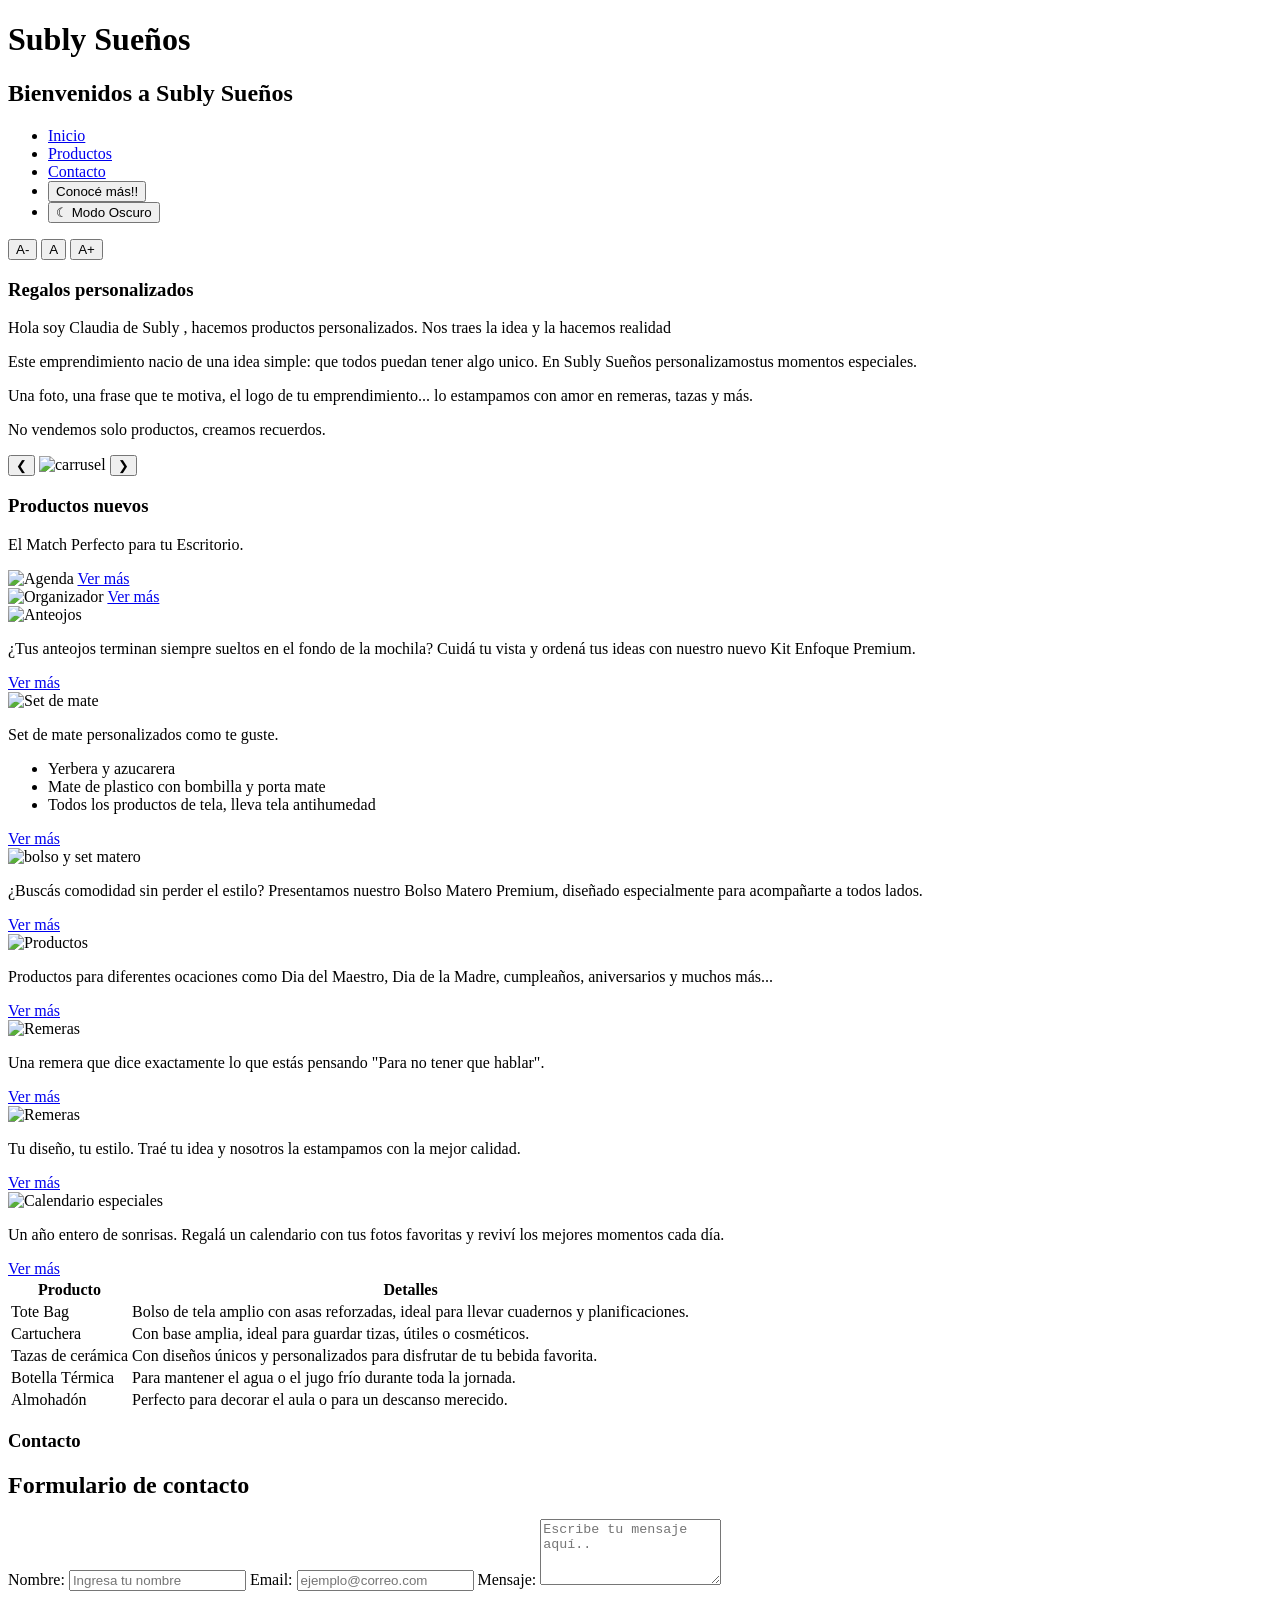
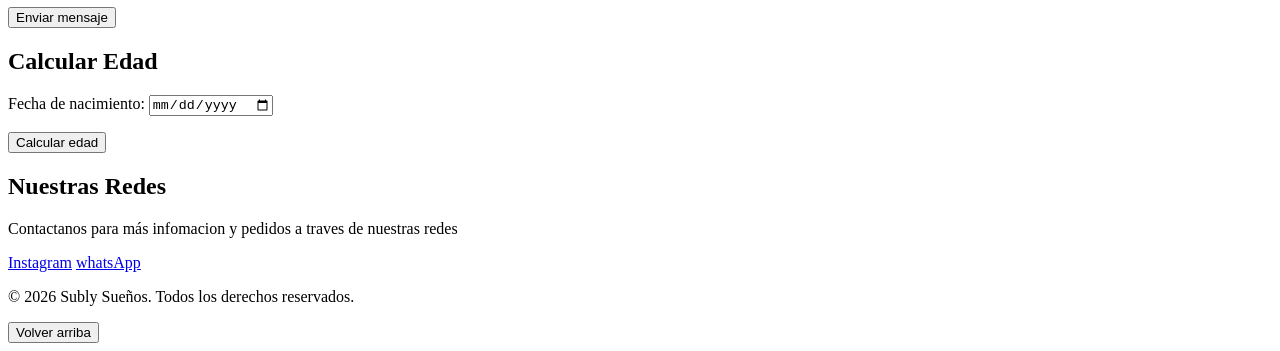
==== Index.html @ 55171f60 "Refactor HTML structure and improve accessibility" ====
<!DOCTYPE html>
 <html lang="es">
    <head>
        <meta charset="UTF-8">
        <meta name="viewport"content="width=device-width, initial-scale=1.0">
        <title> Subly Sueños</title>
        <link rel="stylesheet" href="style.css">
</head>
<body>
<header>
    <h1 id="titulo">Subly Sueños</h1>
    <h2><strong> Bienvenidos a Subly Sueños </strong></h2>
    <nav>
        <ul>
            <li><a href="#regalos">Inicio</a></li>
            <li><a href="#nuevos">Productos</a></li>
            <li><a href="#contacto">Contacto</a></li>
            <li><button type="button" id="btnConoce" class="btn-conoce-mas">Conocé más!!</button></li>
            <li><button type="button" id="botoncambiar" class="btn-oscuro">&#9790; Modo Oscuro</button></li>
        </ul>
        </nav>
        <div class="controles-fuente">
        <button id="disminuir">A-</button>
        <button id="normal">A</button>
        <button id="aumentar">A+</button>
    </div>
     <section id="regalos">
<h3> Regalos personalizados </h3> 
    <p> Hola soy Claudia de Subly , hacemos productos personalizados. Nos traes la idea y la hacemos realidad </p>
    <p> Este emprendimiento nacio de una idea simple: que todos puedan tener algo unico. En Subly Sueños personalizamostus momentos especiales.</p>
    <p> Una foto, una frase que te motiva, el logo de tu emprendimiento... lo estampamos con amor en remeras, tazas y más.</p>
    <p> No vendemos solo productos, creamos recuerdos. </p>
</section> 
</header>

<main> 
    <div class="carrousel-container">
        <button id="boton-anterior">&#10094;</button>
        <img id="imagen-carrusel" src="fotos/agenda.jpeg"alt="carrusel" width="400" height="300">
        <button id="boton-siguiente">&#10095;</button>
    </div>
<section id="nuevos">
    <h3><strong>Productos nuevos</strong></h3>
    <p class="subtitulos-seleccion">El Match Perfecto para tu Escritorio.</p> 
<article class="card">
<img src="fotos/agenda.jpeg" alt="Agenda">
<p class="info-adicional" style="display:none";>Agenda tamaño A5,ideal para regalar, para tu emprendimiento,para organizar papeles importantes y no olvidarte nada, todo con un diseño único.</p>
  <a href="#" class="btn-toggle">Ver más</a>
</article>
<article class="card">
<img src="fotos/organizador tipo cartuchera.jpeg" alt="Organizador">
 <p class="info-adicional" style= "display:none";>Organizádor tipo cartuchera para lapiceras, resaltadores y mas. Todo a juego, con el diseño q vos elijas.</p>
    <a href="#" class="btn-toggle">Ver más</a>
    </article>
<article class="card">
  <img src= "fotos/estuche para anteojos.jpeg" alt="Anteojos">
 <p>¿Tus anteojos terminan siempre sueltos en el fondo de la mochila? Cuidá tu vista y ordená tus ideas con nuestro nuevo Kit Enfoque Premium.</p>
 <a href="#" class="btn-toggle">Ver más</a>
</article>
 <article class="card">
<img src= "fotos/set de mate.jpeg" alt="Set de mate"> 
 <p>Set de mate personalizados como te guste.</p>
 <ul>
    <li> Yerbera y azucarera</li>
    <li>Mate de plastico con bombilla y porta mate </li>
    <li>Todos los productos de tela, lleva tela antihumedad </li>
</ul>
  <a href="#"class="btn-toggle" >Ver más</a>     
</article>
<article class="card">
<img src= "fotos/morral porta termo con yerbero y azucarero.jpg" alt="bolso y set matero">
<p>¿Buscás comodidad sin perder el estilo? Presentamos nuestro Bolso Matero Premium, diseñado especialmente para acompañarte a todos lados. </p>
<a href="#" class="btn-toggle"> Ver más</a>
</article>
<article class="card">
<img src= "fotos/Set dia especial.png" alt="Productos">
  <p> Productos para diferentes ocaciones como Dia del Maestro, Dia de la Madre, cumpleaños, aniversarios y muchos más... </p> 
<a href="#"class="btn-toggle" >Ver más</a> 
</article>
<article class="card">
    <img src="fotos/Remera.jpg" alt="Remeras">
<p>Una remera que dice exactamente lo que estás pensando "Para no tener que hablar".</p>
<a href="#"class="btn-toggle" >Ver más</a> 
</article>
<article class="card">
<img src="fotos/Remera 2.jpg" alt="Remeras">
<p> Tu diseño, tu estilo. Traé tu idea y nosotros la estampamos con la mejor calidad.</p>
<a href="#"class="btn-toggle" >Ver más</a> 
</article>
<article class="card">
<img src= "fotos/Caja con foto calendario.jpeg" alt="Calendario especiales">
<p>Un año entero de sonrisas. Regalá un calendario con tus fotos favoritas y reviví los mejores momentos cada día.</p>
<a href="#"class="btn-toggle" >Ver más</a>
</article>
<table class="tabla-catalogo">
    <tr>
        <th>Producto</th>
        <th>Detalles</th>
    </tr>
    <tr>
        <td>Tote Bag</td>
        <td>Bolso de tela amplio con asas reforzadas, ideal para llevar cuadernos y planificaciones.</td>
    </tr>
    <tr>
        <td>Cartuchera</td>
        <td>Con base amplia, ideal para guardar tizas, útiles o cosméticos.</td>
    </tr>
    <tr>
        <td>Tazas de cerámica</td>
        <td>Con diseños únicos y personalizados para disfrutar de tu bebida favorita.</td>
    </tr>
    <tr>
        <td>Botella Térmica</td>
        <td>Para mantener el agua o el jugo frío durante toda la jornada.</td>
    </tr>
    <tr>
        <td>Almohadón</td>
        <td>Perfecto para decorar el aula o para un descanso merecido.</td>
    </tr>
</table>

   </section>  
<section id="contacto">
   <h3>Contacto</h3>
   <div class="seccion-formularios">
 <div class="contenedor-formulario">
    <h2>Formulario de contacto</h2>
    <form action="#" method="post" class="formulario-contacto">
        <label for="nombre">Nombre:</label>
        <input type="text" id="nombre" name="nombre" placeholder="Ingresa tu nombre" required>
        <label for="email">Email:</label>
        <input type="email" id="email" name="email" placeholder="ejemplo@correo.com" required>
        <label for="mensaje">Mensaje:</label>
        <textarea id="mensaje" name="mensaje" rows="4" placeholder="Escribe tu mensaje aquí.." required></textarea>
        <p id="resultado"></p>
        <button type="submit" id="btn-enviar">Enviar mensaje</button>
    </form>
 </div>
    <div class="contenedor-edad">
        <h2>Calcular Edad</h2>
        <form id="formulario-edad">
            <label for="fechaNacimiento">Fecha de nacimiento:</label>
            <input type="date" id="fechaNacimiento" required>
            <p id="resultado-edad"></p>
            <button type="submit">Calcular edad</button>
        </form>
  </div> 
<div class="contenedor-redes">
    <h2>Nuestras Redes</h2>
<p id="texto-pagina"> Contactanos para más infomacion y pedidos a traves de nuestras redes</p>
<div class="boton-redes">
 <a href="https://instagram.com/subly_clau/" target="_blank" class="btn-instagram">Instagram</a>
 <a href="https://wa.me/c/5493516131811" target="_blank" class="btn-whatsApp">whatsApp</a>
</div>
</div>
   </div>
</section>  
    <footer>
        <p>&copy; 2026 Subly Sueños. Todos los derechos reservados.</p>
    </footer>
 </main>
 <button id="volverArriba"> Volver arriba</button>
 <script src="script.js"></script>
</body>
 </html>
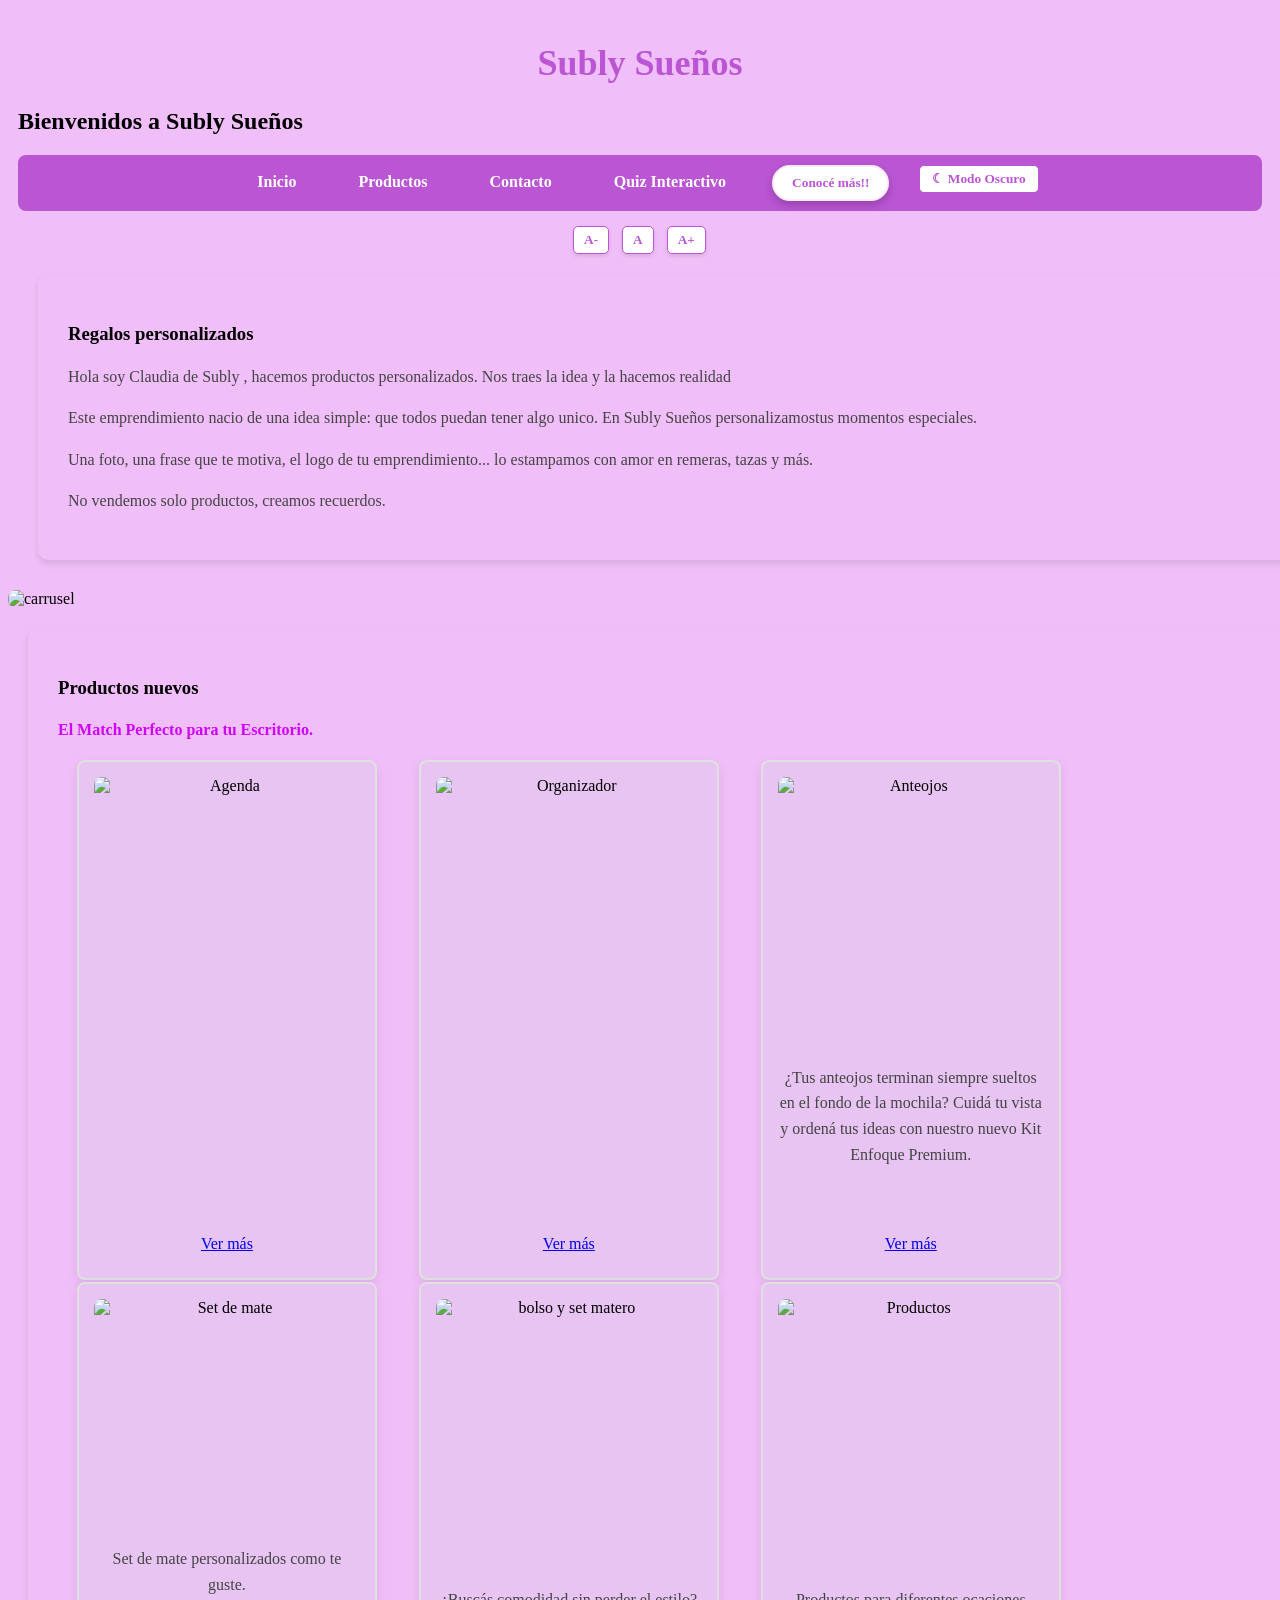
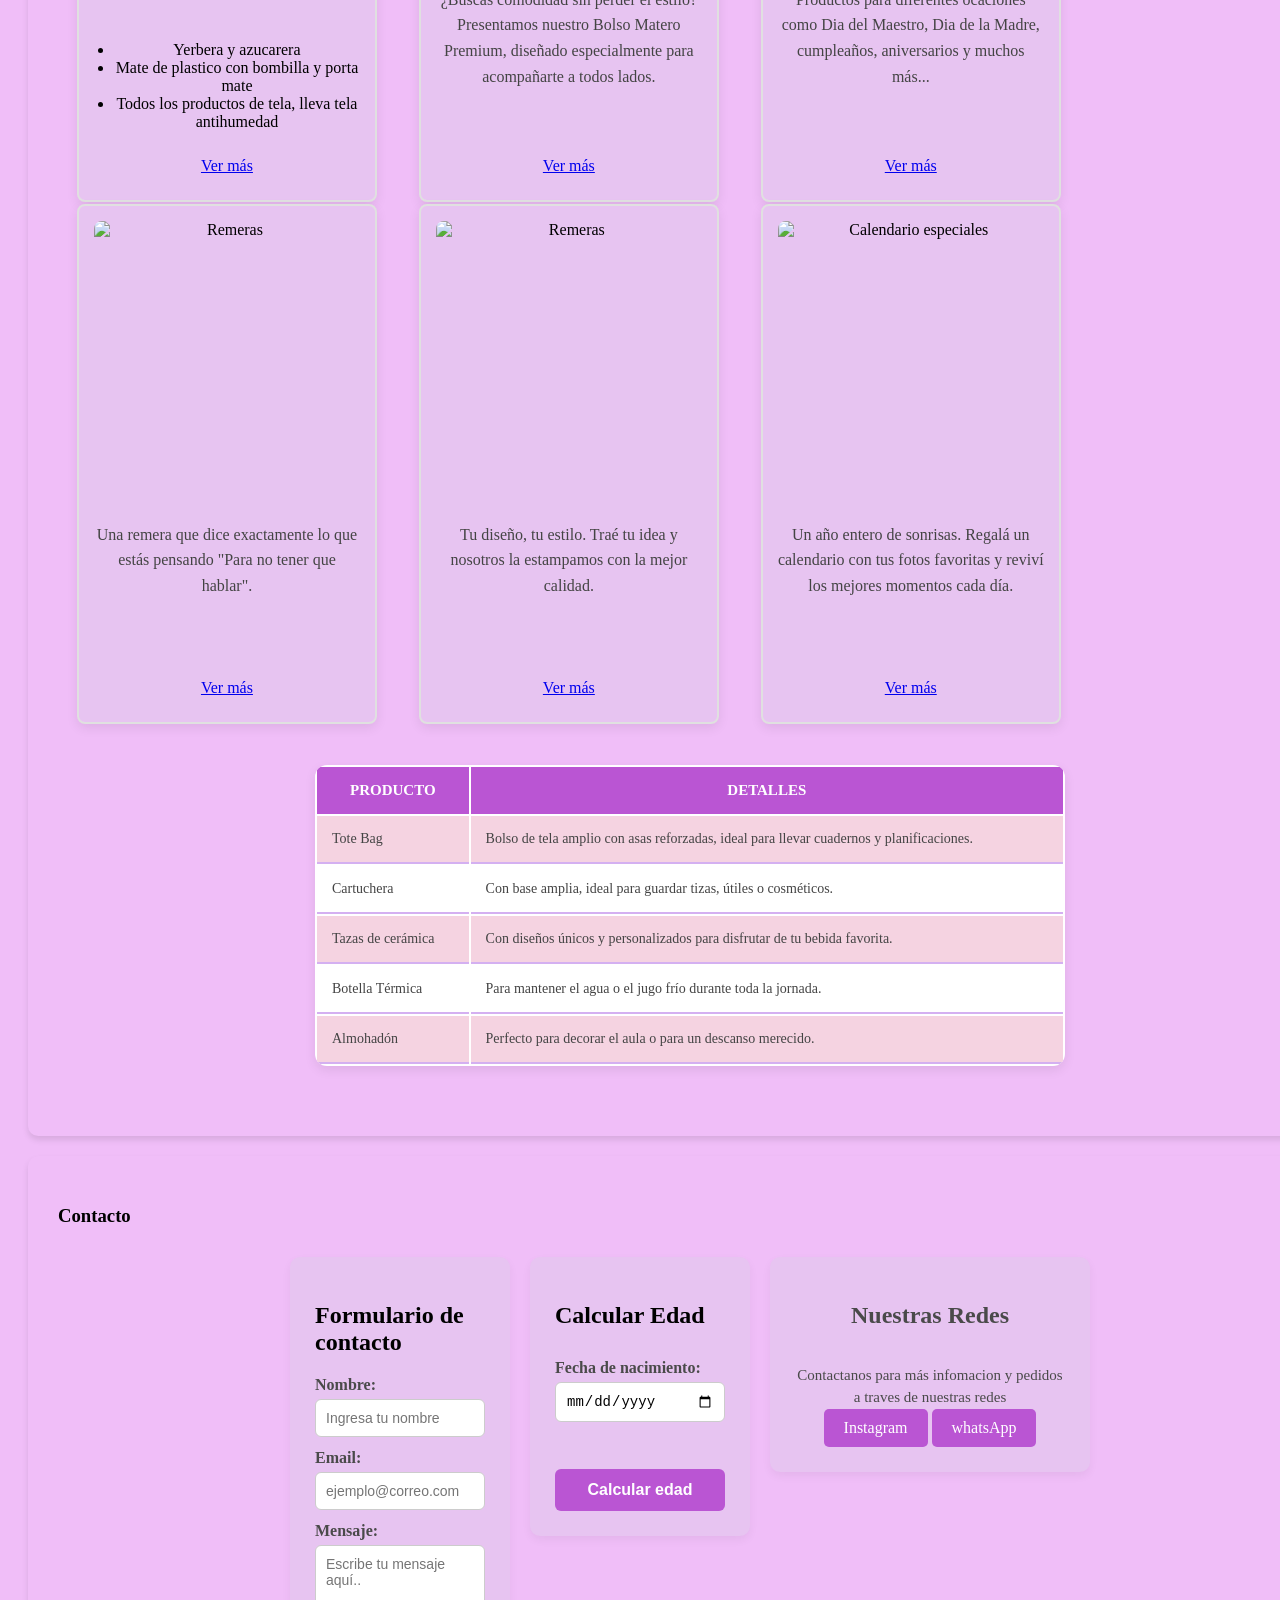
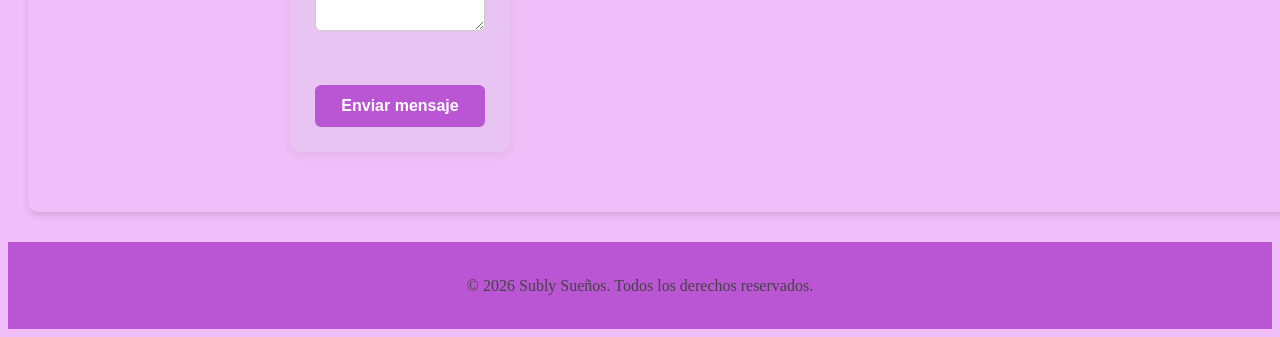
==== commit 9979abd9: "Add interactive quiz link to navigation" ====
--- a/Index.html
+++ b/Index.html
@@ -15,6 +15,7 @@
             <li><a href="#regalos">Inicio</a></li>
             <li><a href="#nuevos">Productos</a></li>
             <li><a href="#contacto">Contacto</a></li>
+            <li><a href="quiz.html">Quiz Interactivo</a></li>
             <li><button type="button" id="btnConoce" class="btn-conoce-mas">Conocé más!!</button></li>
             <li><button type="button" id="botoncambiar" class="btn-oscuro">&#9790; Modo Oscuro</button></li>
         </ul>
--- a/style.css
+++ b/style.css
@@ -0,0 +1,516 @@
+body {
+    background-color: var(--color-fondo);
+    font-family:Quicksand,poppins;
+    color: var(--color-texto);
+    transition: background-color 0.3s ease, color 0.3s ease;
+ }
+h1 {
+    color: var(--color-titulo);
+    text-align: center;
+    font-size: 40px;
+}
+
+.titulo-principal {
+    color: var(--color-titulo);
+    text-align: center;
+}
+    .subtitulos-seleccion {
+        color: #ce04f7;
+        font-weight: bold;
+}
+.textos-destacados {
+    font-style: italic;
+    font-weight: bold;
+    color: var(--color-texto);
+    background-color: var(--color-fondo);
+    padding: 10px;
+    border-left: 4px solid #ce04f7;
+}
+#regalo {     
+    background-color: var(--color-caja-oscura);
+    border: 2px dashed #ba55d3;
+    padding: 20px; 
+    border-radius: 10px;
+    margin: 20px; 
+    color: var(--color-texto);
+    transition: background-color 0.3s ease;
+}
+#regalo table,  #regalo tr, #regalo td {
+    color: var(--color-texto);
+}
+nav ul {
+    background-color: #ba55d3;
+    list-style: none;
+    padding: 15px;
+    margin: 0 0 20px 0;
+    display: flex;
+    justify-content: center;
+    border-radius: 8px;
+} 
+nav li {
+    margin: 0 15px;
+}
+nav a {
+    color: #ffffff;
+    text-decoration: none;
+    padding: 8px 16px;
+    display: inline-block;
+    font-weight: bold;
+}
+nav a:hover {
+    background-color: #ddd;
+    border-radius: 5px;
+}
+header { 
+    background-color:  #ffffff;
+    padding: 10px;
+}
+p { 
+    color: #444444; 
+    line-height: 1.6;
+}
+footer {
+    background-color: #ba55d3;
+    color: #ffffff;
+    text-align: center; 
+    padding: 15px; 
+    margin-top: 30px;
+}
+img {
+    width: 250px;
+    height: auto;
+    border-radius: 8px;
+}
+.btn-instagram {
+    display: inline-block;
+    background-color: #ba55d3;
+    color: #ffffff;
+    padding: 10px 20px;
+    text-decoration: none;
+    border-radius: 5px;
+    transition: background-color 0.3s ease; 
+}
+.btn-instagram:hover {
+    background-color: #ba55d3;
+}
+.btn-whatsApp {
+    display: inline-block;
+    background-color: #ba55d3;
+    color: #ffffff;
+    padding: 10px 20px;
+    text-decoration: none;
+    border-radius: 5px;
+    transition: background-color 0.3s ease;
+}
+.btn-whatsApp:hover { 
+    background-color: #ba55d3;
+} 
+section {
+    margin: 20px;
+    width: 100%;
+    padding: 30px;
+    background-color: #ffffff;
+    border-radius: 10px;
+    box-shadow: 0 4px 6px rgba(0, 0, 0, 0.1);
+}
+.card {
+    display: inline-flex;
+    flex-direction: column;
+    justify-content: space-between;
+    width: 300px;
+    box-sizing: border-box;
+    background-color: #e7c4f1;
+    border: 2px solid #e0e0e0;
+    border-radius: 8px;
+    padding: 15px 15px 25px 15px;
+    min-height: 520px;
+    max-width: 300px;
+    margin: 1px 1.5%;
+    text-align: center;
+    vertical-align: top;
+    box-shadow: 0 4px 12px rgba(0, 0, 0, 0.08);
+}
+.card img {
+    width: 100%;
+    height: 220px;
+    object-fit: cover;
+    border-radius: 8px;
+}
+.card ul {
+    padding-left: 20px;
+    margin-bottom: 15px;
+}
+nav ul {
+    background-color: #ba55d3;
+    list-style: none;
+    padding: 10px;
+    margin: 0;
+    display: flex;
+    justify-content: center;
+}
+nav li {
+    margin: 0 15px;
+}
+nav a {
+    color: #ffffff;
+    text-decoration: none;
+     padding: 8px 16px;
+    display: inline-block;
+}
+nav a:hover {
+    background-color: #ddd;
+    color: #ba55d3;
+    border-radius: 5px;
+}
+.tabla-catalogo {
+    width: 100%;
+    max-width: 750px;
+    border-collapse: separate;
+    border-radius: 12px;
+    overflow: hidden;
+    margin: 40px auto;
+    background-color: #ffffff;
+    box-shadow: 0 4px 12px rgba(0, 0, 0, 0.08);
+}
+.tabla-catalogo th {
+    background-color: #ba55d3;
+    color: #ffffff;
+    padding: 15px;
+    font-size: 15px;
+    font-weight: bold;
+    text-transform: uppercase;
+}
+.tabla-catalogo td {
+    padding: 15px;
+    border-bottom: 2px solid #d4b0f1;
+    font-size: 14px;
+    color: #444444;
+}
+.tabla-catalogo tr:nth-child(even) {
+    background-color: #f5d3e1;
+}
+#volverArriba {
+    position: fixed;
+    bottom: 20px;
+    right: 20px;
+    display: none;
+    background-color: #a03bb8;
+color: white;
+border: none;
+padding: 10px 15px;
+border-radius: 5px;
+cursor: pointer;
+font-size: 14px;
+z-index: 1000;
+}
+#volverArriba:hover {
+    background-color: #ba55d3;
+}
+.btn-conoce-mas {
+    background-color: #ffffff;
+    color: #ba55d3;
+    border: 2px solid #fbebf7;
+    padding: 8px 18px;
+    border-radius: 20px;
+    font-weight: bold;
+    cursor: pointer;
+    font-family: inherit;
+    box-shadow: 0 4px 8px rgba(0, 0,0, 0.20);
+    transition: all 0.3s ease;
+}
+.btn-conoce-mas:hover {
+    background-color: #fbebf7;
+    color: #ba55d3;
+    box-shadow: 0 6px 12px rgba(0, 0, 0, 0.2);
+    transform: translateY(-2px);
+}
+.controles-fuente {
+    margin: 15px auto;
+    text-align: center;
+}
+.controles-fuente button {
+    background-color: #ffffff;
+    color: #ba55d3;
+    border: 2px solid #fbebf7;
+    padding: 6px 12px;
+    margin: 0 4px;
+    border-radius: 8px;
+    font-weight: bold;
+    cursor: pointer;
+    box-shadow: 0 2px 4px rgba(0, 0, 0, 0.1);
+    transition: all 0.2s ease;
+}
+.controles-fuente button:hover {
+    background-color: #fbebf7;
+    transform: translateY(-1px);
+}
+.carrusel-container {
+    display: flex;
+    align-items: center;
+    justify-content: center;
+    gap: 15px;
+    margin: 30px auto;
+}
+#imagen-carrusel {
+    width: 400px;
+    height: 450px;
+    object-fit: cover;
+    border-radius: 8px;
+}
+#boton-anterior, #boton-siguiente{
+    display: none;
+}
+#imagen-carrusel {
+    cursor: pointer;
+    transition: transform 0.2s ease;
+}
+#imagen-carrusel:hover {
+    transform: scale(1.02);
+}
+.contenedor-formulario {
+    width: 100%;
+    max-width: 300px;
+    margin: 30px auto;
+    padding: 25px;
+    background-color: #fbebf7;
+    border-radius: 10px;
+    box-shadow: 0 4px 10px rgba(0, 0, 0, 0.05);
+}
+.formulario-contacto {
+    display: flex;
+    flex-direction: column;
+}
+.formulario-contacto label {
+    margin-bottom: 5px;
+    font-weight: bold;
+    color: #4a4a4a;
+    text-align: left;
+}
+.formulario-contacto input,
+.formulario-contacto textarea {
+    padding: 10px;
+    margin-bottom: 12px;
+    border: 1px solid #ccc;
+    border-radius: 6px;
+    font-family: Arial, Helvetica, sans-serif;
+    font-size: 14px;
+    width: 100%;
+    box-sizing: border-box;
+}
+.formulario-contacto textarea {
+    resize: vertical;
+}
+#btn-enviar {
+    background-color: #ba55d3;
+    color: white;
+    border: none;
+    padding: 12px;
+    border-radius: 6px;
+    font-weight: bold;
+    font-size: 16px;
+    cursor: pointer;
+    margin-top: 10px;
+    transition: background-color 0.2s ease;
+}
+#btn-enviar:hover {
+    background-color: #ba55d3;
+}
+.contenedor-edad {
+    width: 100%;
+    max-width: 290px;
+    margin: 30px auto;
+    padding: 25px;
+    background-color: #fbebf7;
+    border-radius: 10px;
+    box-shadow: 0 4px 10px rgba(0, 0, 0,0.05);
+}
+#formulario-edad {
+    display: flex;
+    flex-direction: column;
+}
+#formulario-edad label {
+    margin-top: 10px;
+    margin-bottom: 5px;
+    font-weight: bold;
+    color: #4a4a4a;
+    text-align: left;
+}
+#formulario-edad input {
+    padding: 10px;
+    margin-bottom: 15px;
+    border: 1px solid #ccc;
+    border-radius: 6px;
+    font-size: 14px;
+    width: 100%;
+    box-sizing: border-box;
+}
+#formulario-edad button {
+    background-color: #ba55d3;
+    color: white;
+    border: none;
+    padding: 12px;
+    border-radius: 6px;
+    font-weight: bold;
+    font-size: 16px;
+    cursor: pointer;
+}
+#formulario-edad button:hover {
+    background-color: #a03bb8;
+}
+.seccion-formularios {
+    display: flex !important;
+    flex-direction: row !important;
+    flex-wrap: nowrap !important;
+    justify-content: center;
+    align-items: flex-start;
+    gap: 30px;
+    margin: 30px auto;
+    max-width: 800px;
+    width: 100%;
+}
+.contenedor-formulario, .contenedor-edad {
+    margin: 0 !important;
+    flex: 1 1 0% !important;
+    min-width: 0 !important;
+}
+.seccion-formularios {
+    display: flex !important;
+    flex-direction: row !important;
+    justify-content: center;
+    align-items: stretch !important;
+    gap: 20px;
+    margin: 30px auto;
+    max-width: 800px;
+    width: 100%;
+}
+.contenedor-formulario, .contenedor-edad, .contenedor-redes {
+    margin: 0;
+    flex: 0 1 320px;
+    background-color: #e7c4f1;
+    padding: 25px;
+    border-radius: 10px;
+    box-shadow: 0 4px 10px rgba(0, 0, 0, 0.05);
+    box-sizing: border-box;
+    height: fit-content;
+}
+.contenedor-redes {
+display: flex;
+flex-direction: column;
+text-align: center;
+}
+.contenedor-redes h2 {
+    color: #4a4a4a;
+    margin-bottom: 20px;
+}
+.contenedor-redes p {
+    font-size: 15px;
+    line-height: 1.5;
+    color: #4a4a4a;
+    margin-bottom: auto;
+}
+.botones-redes {
+    display: flex;
+    flex-direction: column;
+    gap: 12px;
+    margin-top: 20px;
+}
+.botones-redes .btn-instagram,
+.botones-redes .btn-whatsApp {
+    display: block !important;
+    width: 100%;
+    box-sizing: border-box;
+    text-align: center;
+}
+:root {
+    --color-fondo: #f0bef8;
+    --color-texto: #000000;
+    --color-titulo: #ba55d3;
+    --color-subtitulo: #4a4a4a;
+}
+body.dark-mode {
+    --color-fondo: #240046;
+    --color-texto: #eca4f7;
+    --color-titulo: #fa01fa;
+    --color-subtitulo: #ce04f7;
+    --color-caja-oscura: #1a0033;
+}
+body {
+    background-color: var(--color-fondo);
+    font-family: Quicksand, poppins;
+    color: var(--color-texto);
+    transition: background-color 0.3s ease, color 0.3s ease;
+}
+h1 {
+    color: var(--color-titulo);
+    text-align: center;
+    font-size: 36px;
+    transition: color 0.3s ease;
+ }
+.titulo-principal {
+    color: var(--color-titulo);
+    text-align: center;
+    transition: color 0.3s ease;
+}
+.btn-oscuro {
+    background-color: #ffffff;
+    color: #ba55d3;
+    border: 1px solid #ba55d3;
+    padding: 5px 12px;
+    border-radius: 5px;
+    cursor: pointer;
+    font-weight: bold;
+    font-family: inherit;
+    transition: all 0.3s ease;
+}
+body.dark-mode .btn-oscuro {
+    background-color: #ba55d3;
+    color: #ffffff;
+    border-color: #ffffff;
+}
+#disminuir, #normal, #aumentar {
+    background-color: #ffffff;
+    color: #ba55d3;
+    border: 1px solid #ba55d3;
+    padding: 5px 10px;
+    border-radius: 5px;
+    cursor: pointer;
+    font-weight: bold;
+    font-family: inherit;
+    transition: all 0.3s ease;
+    margin-right: 5px;
+}
+#disminuir:hover, #normal:hover, #aumentar:hover {
+    background-color: #ba55d3;
+    color: #ffffff;
+}
+body.dark-mode #disminuir,
+body.dark-mode #normal,
+body.dark-mode #aumentar {
+    background-color: #ba55d3;
+    color: #ffffff;
+    border-color: #ffffff;
+}
+body.dark-mode #disminuir:hover,
+body.dark-mode #normal:hover,
+body.dark-mode #aumentar:hover {
+    background-color: #ffffff;
+    color: #ba55d3;
+}
+body.dark-mode btn-conoce-mas {
+    background-color: #ba55d3 !important;
+    color: #ffffff !important;
+    border-color: #ffffff !important;
+}
+    body.dark-mode header,
+    body.dark-mode nav,
+    body.dark-mode main,
+    body.dark-mode#regalos,
+    body.dark-mode .carrusel-container {
+        background-color: var(--color-fondo) !important;
+        color: var(--color-texto) !important;
+}
+body, section,main, header {
+    background-color: var(--color-fondo);
+    color: var(--color-texto);
+    transition: background-color 0.3s ease;
+}
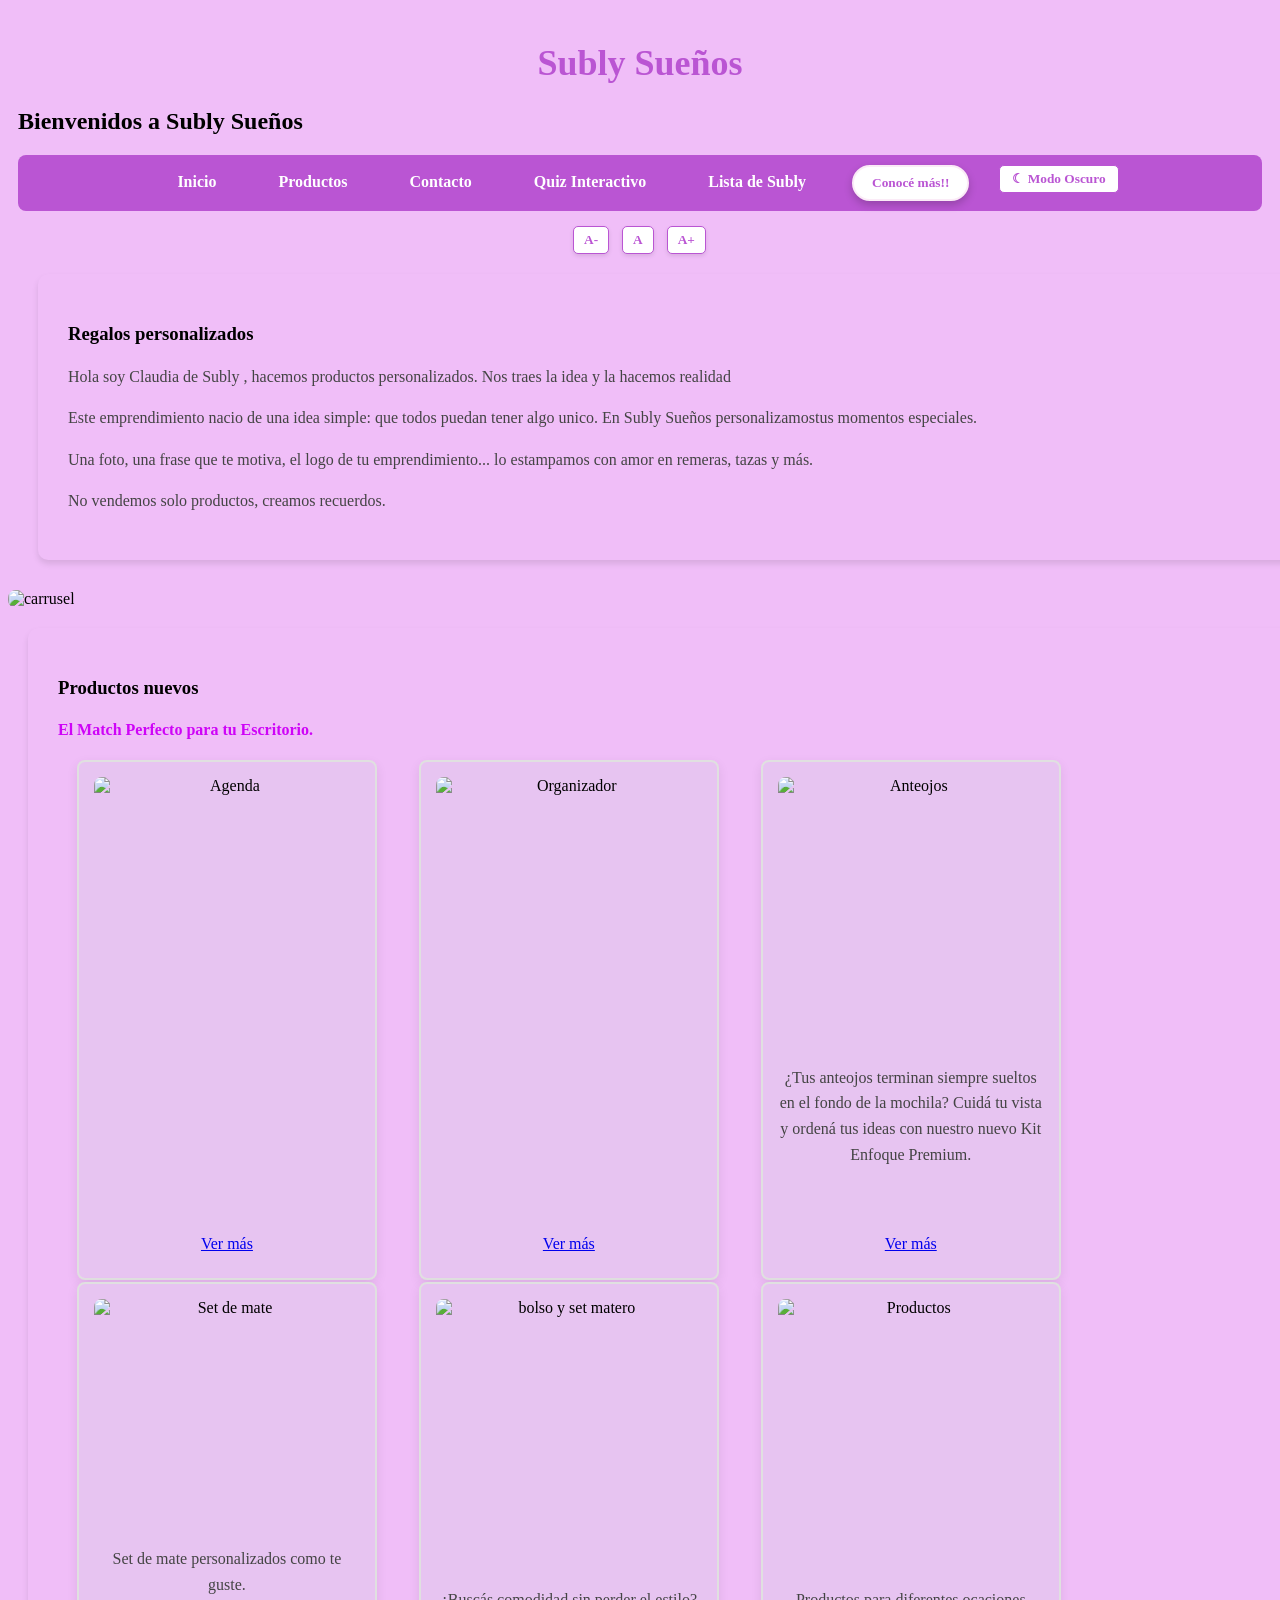
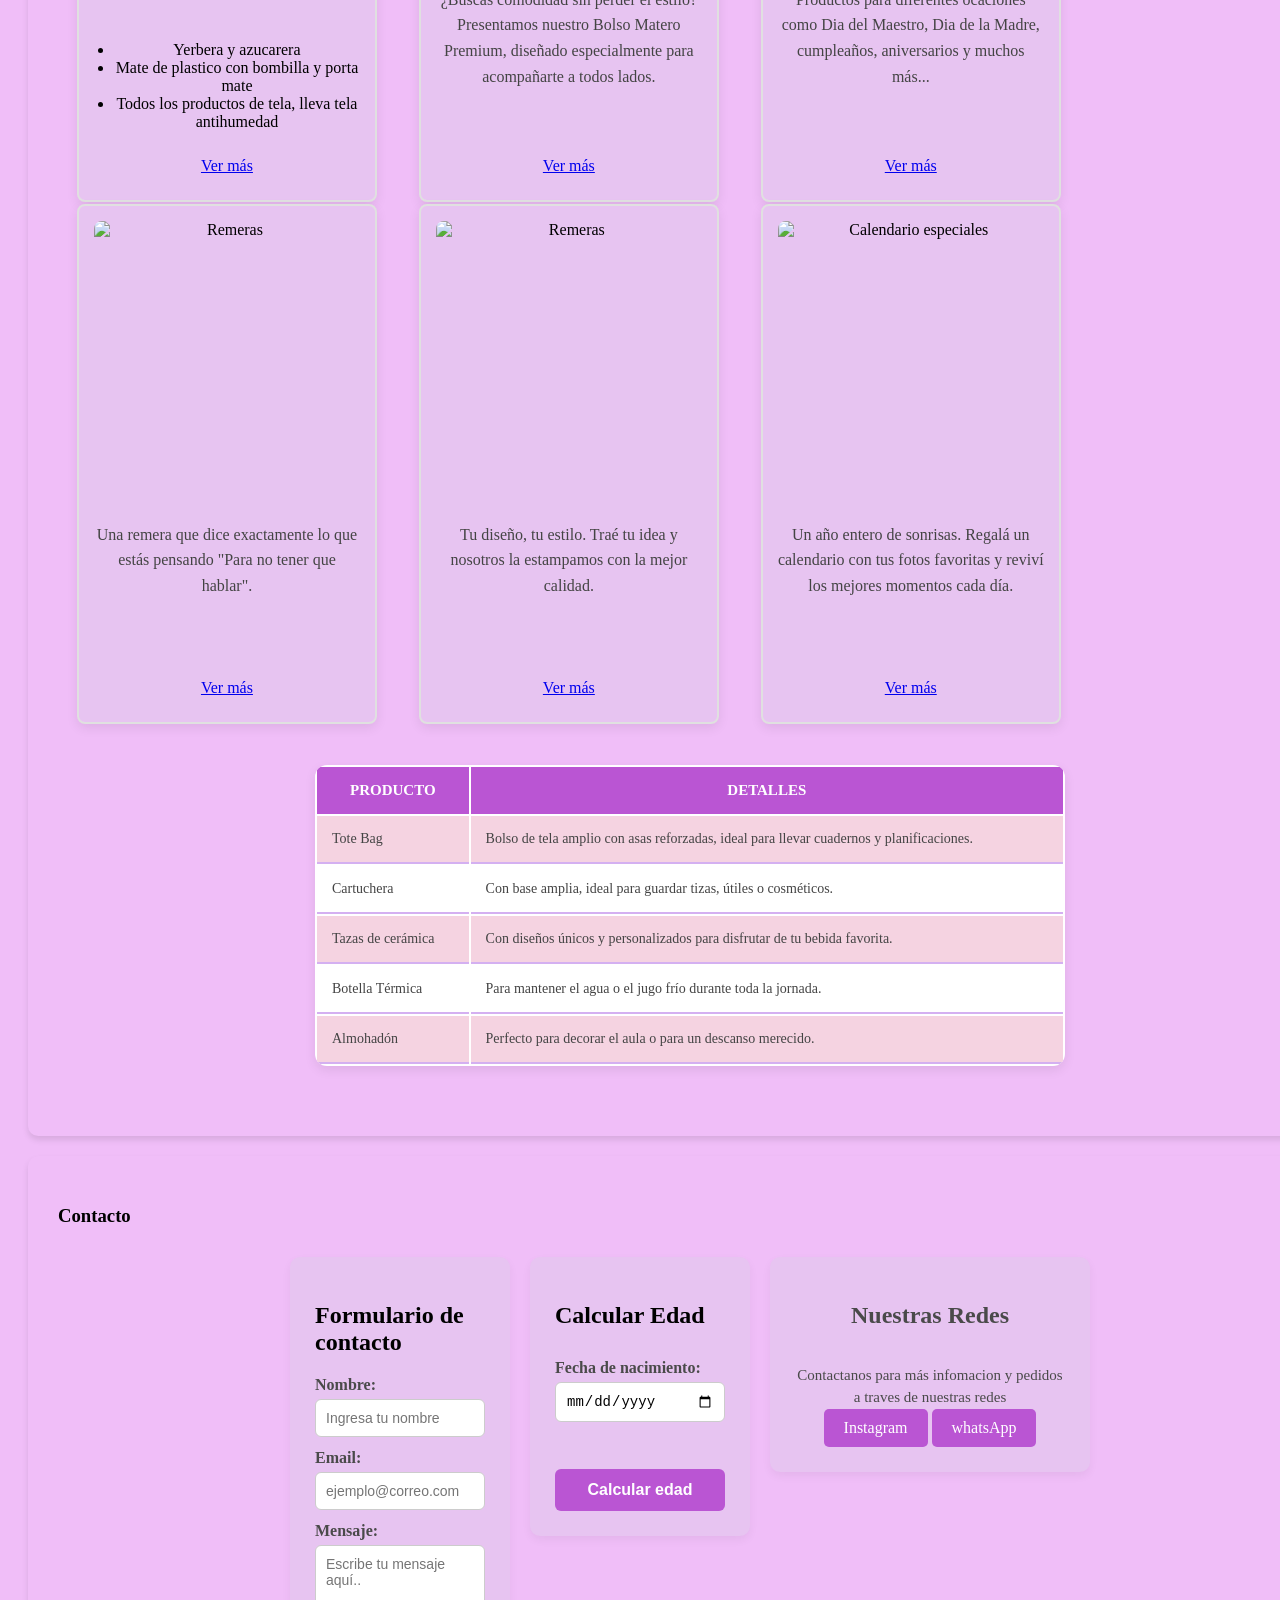
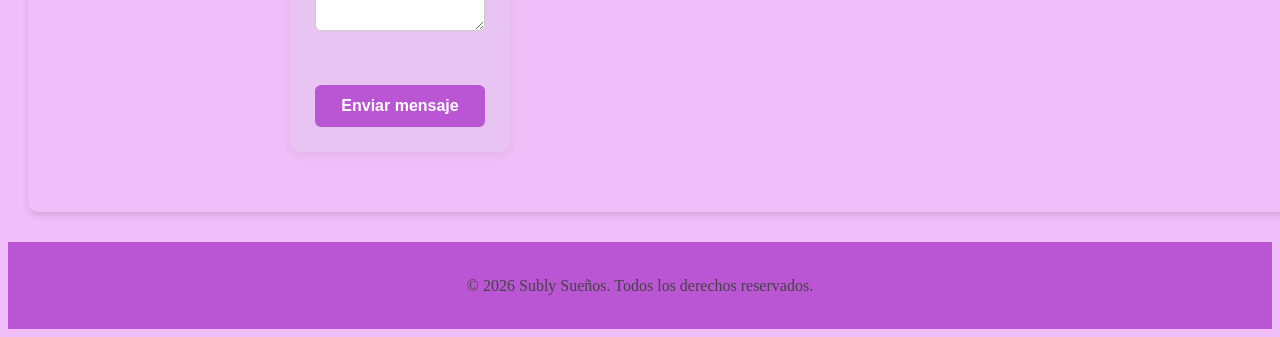
==== commit 714c0d3e: "Add files via upload" ====
--- a/Index.html
+++ b/Index.html
@@ -16,6 +16,7 @@
             <li><a href="#nuevos">Productos</a></li>
             <li><a href="#contacto">Contacto</a></li>
             <li><a href="quiz.html">Quiz Interactivo</a></li>
+            <li><a href="tarea.html">Lista de Subly</a></li>
             <li><button type="button" id="btnConoce" class="btn-conoce-mas">Conocé más!!</button></li>
             <li><button type="button" id="botoncambiar" class="btn-oscuro">&#9790; Modo Oscuro</button></li>
         </ul>
